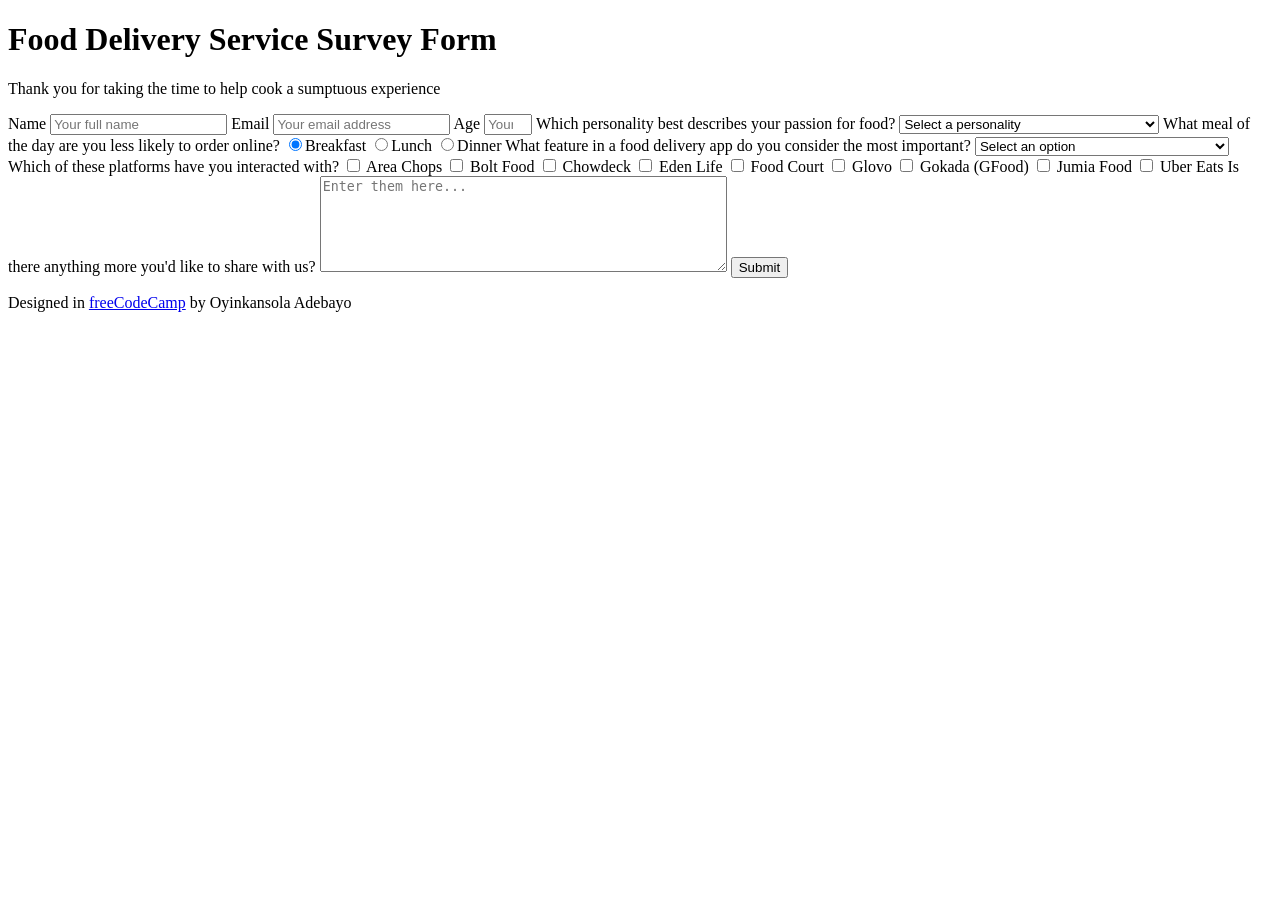
==== 0x00-survey_form/index.html @ 44a789e3 "Open-ended or closed?" ====
<!DOCTYPE html>
<html lang="en">

<head>
  <meta charset="utf-8" />
  <title>Survey Form - Food Delivery Service</title>
  <link rel="stylesheet" href="styles.css" />
  <link href="https://fonts.googleapis.com/css2?family=Source+Code+Pro:ital,wght@0,200..900;1,200..900&display=swap" rel="stylesheet">
</head>

<body>
  <h1 id="title">Food Delivery Service Survey Form</h1>
  <p id="description" class="survey-description">Thank you for taking the time to help cook a sumptuous experience</p>
  <form id="survey-form">
    <label id="name-label" for="name">Name <input id="name" type="text" placeholder="Your full name" required /></label>
    <label id="email-label" for="email">Email <input id="email" type="email" placeholder="Your email address" required /></label>
    <label id="number-label" for="number">Age <input id="number" type="number" min="18" max="99" placeholder="Your age as at last birthday" required /></label>
    <label for="personality">Which personality best describes your passion for food?
      <select id="personality">
        <option value="">Select a personality</option>
        <option value="foodie">Foodie (eats, blogs, writes, snaps...)</option>
        <option value="gastronaut">Gastronaut (just wants to eat good food)</option>
        <option value="chef-de-cuisine">Chef de Cuisine (critiques the details)</option>
        <option value="grazer">Grazer (munches on-the-go)</option>
        <option value="fit-fam">Dr Fit-Fam (takes health seriously)</option>
        <option value="peter-pan">Peter Pan (cares less about where)</option>
        <option value="home-alone">Home Alone (eats only at home)</option>
      </select>
    </label>
    <label>What meal of the day are you less likely to order online?</label>
    <label><input id="breakfast" type="radio" name="meal" value="breakfast" checked />Breakfast</label>
    <label><input id="lunch" type="radio" name="meal" value="lunch" />Lunch</label>
    <label><input id="dinner" type="radio" name="meal" value="dinner" />Dinner</label>
    <label class="app-feature" for="dropdown">What feature in a food delivery app do you consider the most important?
      <select id="dropdown">
        <option value="">Select an option</option>
        <option value="1">Push Notifications</option>
        <option value="2">Search Filters</option>
        <option value="3">Intuitive Menu Display</option>
        <option value="4">Convenient & Secure Payment Options</option>
        <option value="5">Real-time Order Tracking & History</option>
        <option value="6">In-App Live Support</option>
        <option value="7">Promos, Rewards, & Discounts</option>
        <option value="8">Ratings & Reviews</option>
        <option value="9">Other</option>
      </select>
    </label>
    <label>Which of these platforms have you interacted with?</label>
    <label><input type="checkbox" name="delivery-platform" value="area-chops" /> Area Chops</label>
    <label><input type="checkbox" name="delivery-platform" value="bolt-food" /> Bolt Food</label>
    <label><input type="checkbox" name="delivery-platform" value="chowdeck" /> Chowdeck</label>
    <label><input type="checkbox" name="delivery-platform" value="eden-life" /> Eden Life</label>
    <label><input type="checkbox" name="delivery-platform" value="food-court" /> Food Court</label>
    <label><input type="checkbox" name="delivery-platform" value="glovo" /> Glovo</label>
    <label><input type="checkbox" name="delivery-platform" value="gokada" /> Gokada (GFood)</label>
    <label><input type="checkbox" name="delivery-platform" value="jumia-food" /> Jumia Food</label>
    <label><input type="checkbox" name="delivery-platform" value="uber-eats" /> Uber Eats</label>
    <label class="comments">Is there anything more you'd like to share with us?
      <textarea type="textarea" rows="6≠" cols="48" placeholder="Enter them here..."></textarea>
    </label>
    <button id="submit" type="submit" form="survey-form">Submit</button>
  </form>
  <footer>
    <p>Designed in <a href="https://www.freecodecamp.org">freeCodeCamp</a> by Oyinkansola Adebayo</p>
  </footer>
</body>

</html>
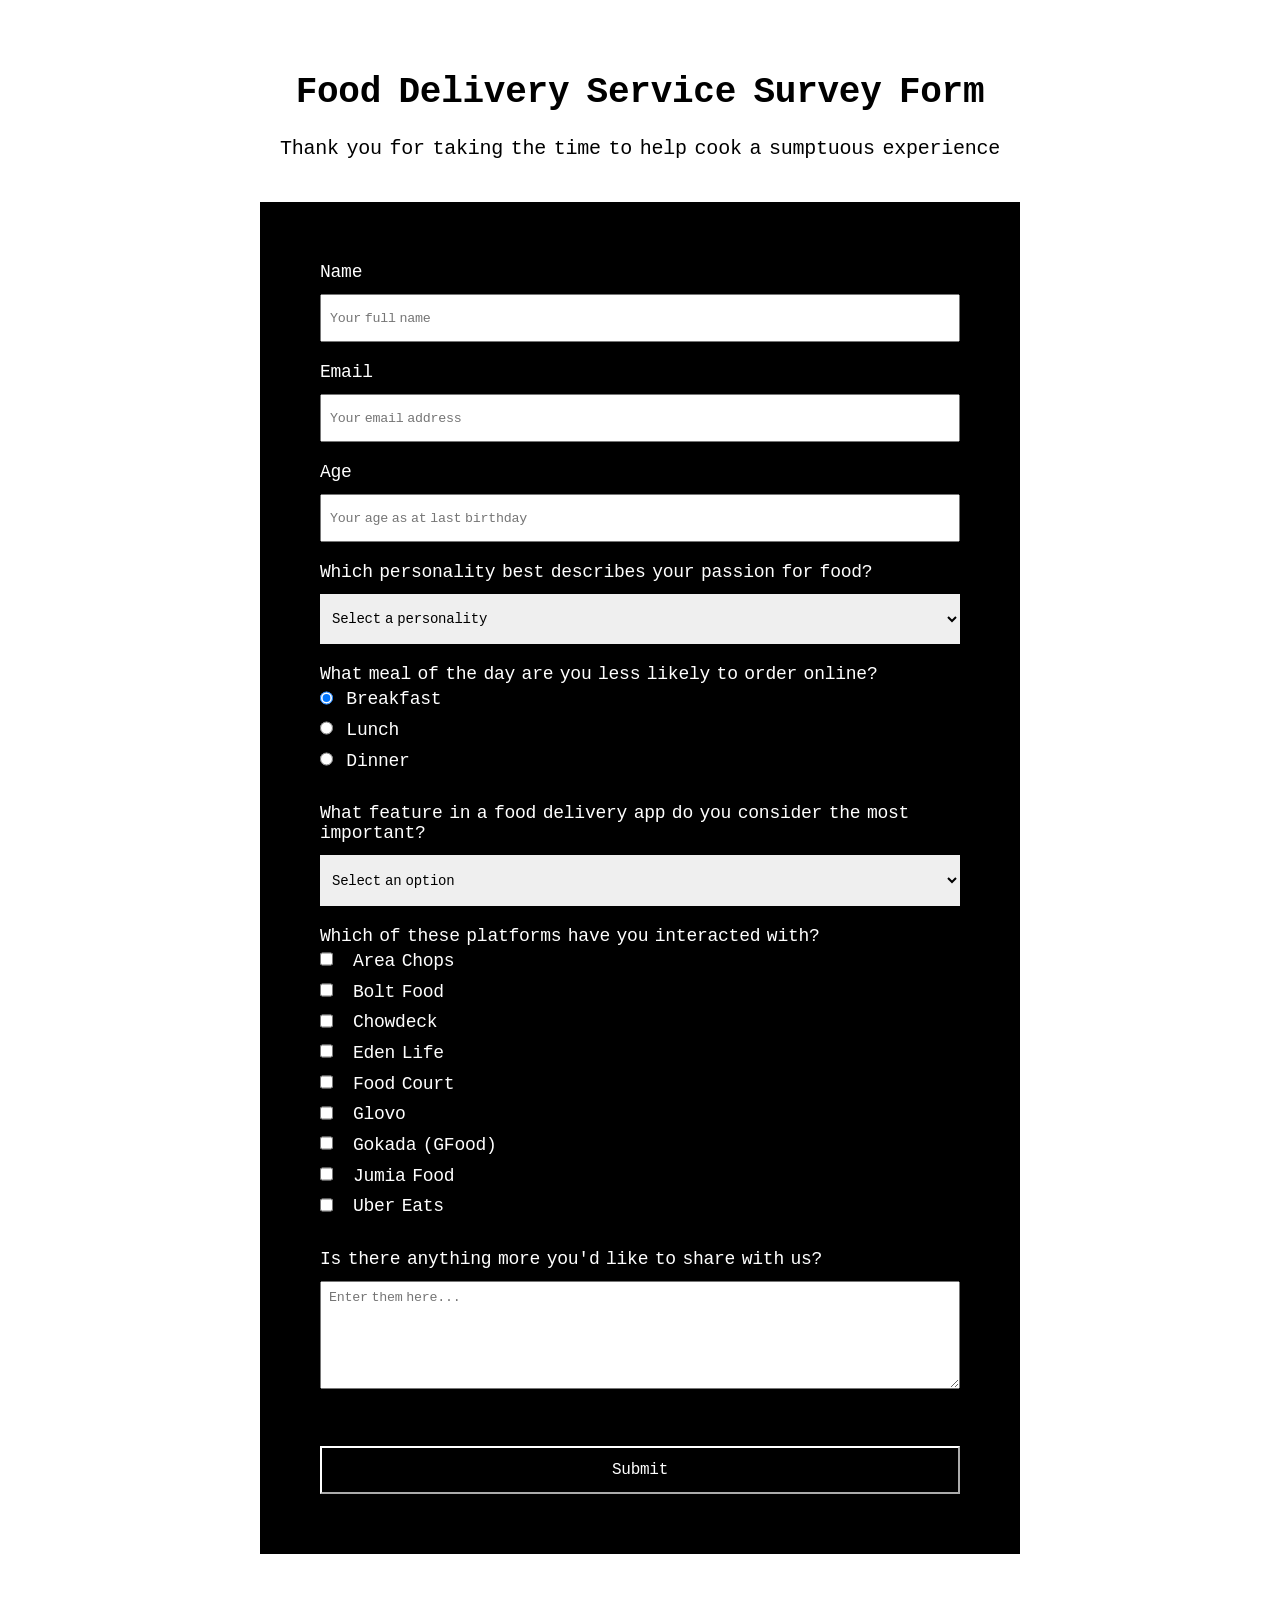
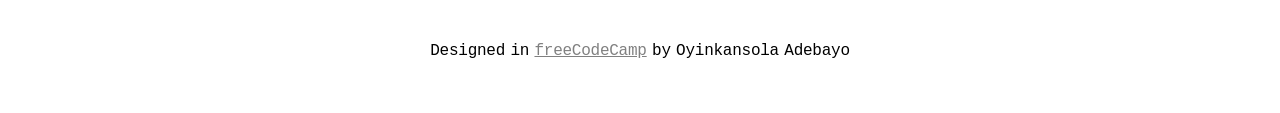
==== commit 0951eaf0: "Open-ended or closed?" ====
--- a/0x00-survey_form/index.html
+++ b/0x00-survey_form/index.html
@@ -61,7 +61,7 @@
     <button id="submit" type="submit" form="survey-form">Submit</button>
   </form>
   <footer>
-    <p>Designed in <a href="https://www.freecodecamp.org">freeCodeCamp</a> by Oyinkansola Adebayo</p>
+    <p>Designed in <a href="https://www.freecodecamp.org" target="_blank">freeCodeCamp</a> by Oyinkansola Adebayo</p>
   </footer>
 </body>
 
--- a/0x00-survey_form/styles.css
+++ b/0x00-survey_form/styles.css
@@ -0,0 +1,102 @@
+* {
+  font-family: "Source Code Pro", monospace;
+  letter-spacing: -0.25px;
+  word-spacing: -4px;
+}
+
+body {
+  width: 100%;
+  height: 100vh;
+  margin: 0;
+  background-color: rgb(255, 255, 255);
+  color: rgb(0, 0, 0);
+  font-size: 18px;
+}
+
+h1,
+p {
+  text-align: center;
+}
+
+h1 {
+  margin: 2em auto 1.5em auto;
+}
+
+form {
+  width: 50vw;
+  max-width: 900px;
+  min-width: 400px;
+  margin: 4em auto 2.5em auto;
+  background-color: rgb(0, 0, 0);
+  color: rgb(255, 255, 255);
+  padding: 60px;
+}
+
+label {
+  display: block;
+  margin: 20 auto;
+}
+
+input,
+select,
+textarea {
+  margin: 12px auto 20px auto;
+  min-height: 3.6em;
+  width: 100%;
+  padding: 8px;
+  box-sizing: border-box;
+}
+
+select {
+  font-size: 14px;
+  color: rgb(0, 0, 0);
+  border: unset;
+  height: 3em;
+}
+
+input[type="radio"] {
+  display: inline;
+  width: unset;
+  vertical-align: middle;
+  margin: -0.8em 1em -0.5em 0;
+}
+
+input[type="checkbox"] {
+  display: inline;
+  width: unset;
+  vertical-align: middle;
+  margin: -0.8em 1em -0.5em 0;
+}
+
+button {
+  display: block;
+  width: 100%;
+  height: 3em;
+  color: rgb(255, 255, 255);
+  background-color: rgb(0, 0, 0);
+  border-color: rgb(255, 255, 255);
+  margin-top: 2em;
+  font-size: 16px;
+}
+
+footer {
+  padding: 1.5em;
+}
+
+footer > p {
+  font-size: 16px;
+}
+
+a {
+  color: rgb(128, 128, 128);
+}
+
+.survey-description {
+  margin: -1.5em auto -1.5em auto;
+  font-size: 20px;
+}
+
+.app-feature,
+.comments {
+  margin-top: 1.5em;
+}
